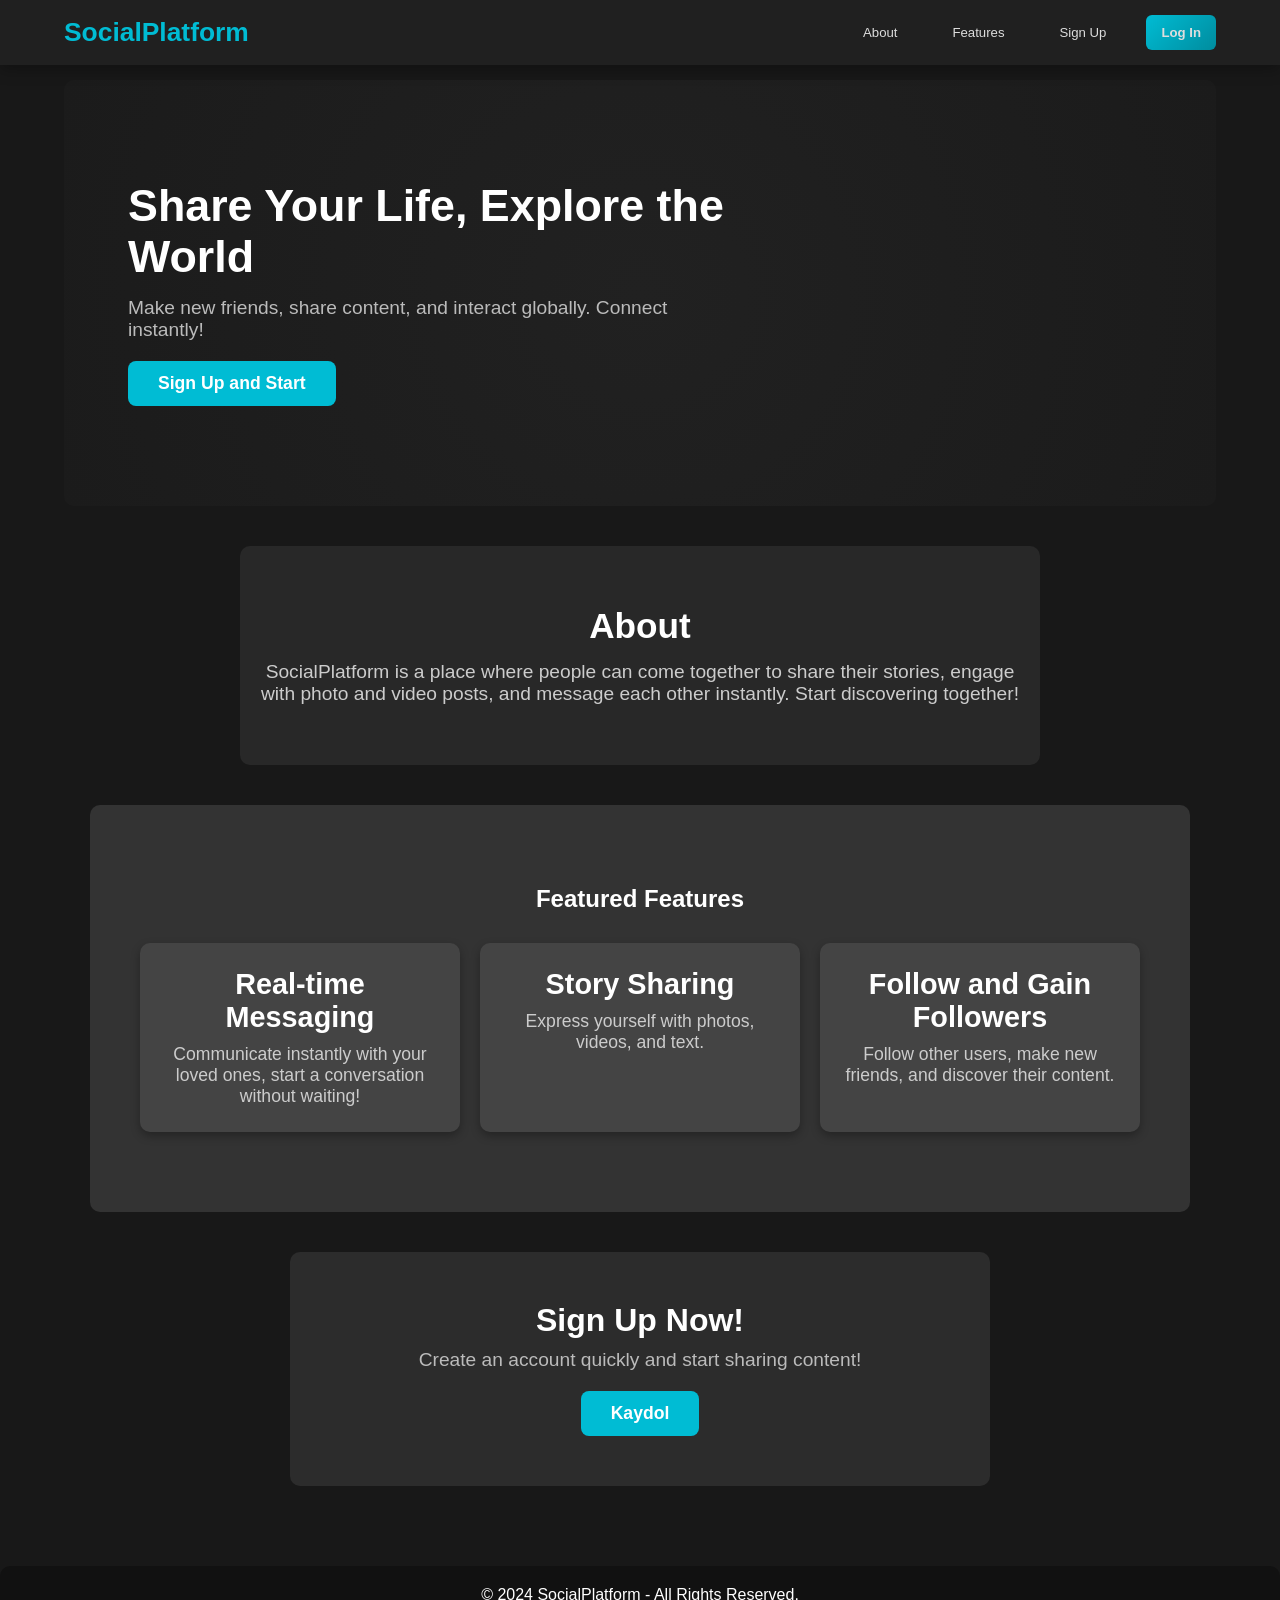
==== public/index.html @ 7b0243eb "first commit" ====
<!DOCTYPE html>
<html lang="tr">
<head>
    <meta charset="UTF-8">
    <meta name="viewport" content="width=device-width, initial-scale=1.0">
    <title>Sosyal Medya Platformu - Ana Sayfa</title>
    <script src="https://cdn.socket.io/4.5.1/socket.io.min.js"></script>
    <link href="https://cdnjs.cloudflare.com/ajax/libs/font-awesome/6.0.0-beta3/css/all.min.css" rel="stylesheet">
    <link rel="stylesheet" href="https://cdnjs.cloudflare.com/ajax/libs/font-awesome/6.0.0-beta3/css/all.min.css">
    <link id="account" rel="stylesheet" href="css/acount.css"></link>
    <link id="landing-page" rel="stylesheet" href="css/landing-page.css"></link>
    <link id="log-in"" rel="stylesheet" href="css/log-in-sign-up.css"></link>
    <link id="main-page" rel="stylesheet" href="css/main-page.css"></link>
</head>
<body>

<div class="main-page"> 
        <header class="main-navbar">
            <div class="platform-logo">
                <h1>SocialPlatform</h1>
            </div>
            <nav class="navigation-links">
                <a href="#about-section">About</a>
                <a href="#features-section">Features</a>
                <a href="#signup-section">Sign Up</a>
                <a onclick="navigateTo('login-page')" class="login-button">Log In</a>
            </nav>
        </header>
    
        <section class="hero-banner">
            <div class="hero-content">
                <h2>Share Your Life, Explore the World</h2>
                <p>Make new friends, share content, and interact globally. Connect instantly!</p>
                <a href="#signup-section" class="primary-cta-button">Sign Up and Start</a>
            </div>
        </section>
    
        <section id="about-section" class="about-platform">
            <h2>About</h2>
            <p>SocialPlatform is a place where people can come together to share their stories, engage with photo and video posts, and message each other instantly. Start discovering together!</p>
        </section>
    
        <section id="features-section" class="platform-features">
            <h2>Featured Features</h2>
            <div class="feature-list">
                <div class="feature-item">
                    <h3>Real-time Messaging</h3>
                    <p>Communicate instantly with your loved ones, start a conversation without waiting!</p>
                </div>
                <div class="feature-item">
                    <h3>Story Sharing</h3>
                    <p>Express yourself with photos, videos, and text.</p>
                </div>
                <div class="feature-item">
                    <h3>Follow and Gain Followers</h3>
                    <p>Follow other users, make new friends, and discover their content.</p>
                </div>
            </div>
        </section>
    
        <section id="signup-section" class="signup-call-to-action">
            <h2>Sign Up Now!</h2>
            <p>Create an account quickly and start sharing content!</p>
            <a onclick="navigateTo('sign-up-page')" class="primary-cta-button">Kaydol</a>
        </section>
    
        <footer class="main-footer">
            <p>&copy; 2024 SocialPlatform - All Rights Reserved.</p>
        </footer>
</div>    

<div class="login-page">
    <div class="registration-container">
        <h1 class="registration-header">Log in</h1>
        <h2 class="error-message login-form-error"></h2>
        <div class="registration-form">
            <form id="login-form">
                <input type="email" id="email" name="email" class="input-field" placeholder="Email" required><br>
                <input type="password" id="password" name="password" class="input-field" placeholder="Password" required><br>
                <button type="submit" class="submit-button">Log in</button>
                <a onclick="navigateTo('forget-password-page')" class="form-link secret-section">Forget your password?</a>
                <a onclick="navigateTo('sign-up-page')" class="form-link">Or, sign up</a>
            </form>
        </div>
    </div>
</div>

<div class="sign-up-page">
    <div class="registration-container">
        <h1 class="registration-header">Sign up</h1>
        <div class="registration-form">
            <h2 class="success-message"></h2>
            <form id="sign-up-form">
                <input type="text" id="name" name="name" class="input-field" placeholder="Username" required><br>
                <input type="email" id="email" name="email" class="input-field" placeholder="Email" required><br>
                <input type="password" id="password" name="password" class="input-field" placeholder="Password" required><br>
                <input type="text" id="bio" name="bio" class="input-field" placeholder="Bio" required><br>
                <input type="number" id="birthyear" name="birthyear" class="input-field" placeholder="Birth Year" required><br>
                <button type="submit" class="submit-button">Sign up</button>
                <a onclick="navigateTo('login-page')" class="form-link">Or, log in</a>
            </form>
        </div>
    </div>
</div>

<div class="forget-password-page">
    <div class="registration-container">
        <h1 class="registration-header">Account</h1>
        <h2 class="error-message forget-password-error"></h2>
        <div class="registration-form">
            <form id="forget-password-form">
                <input type="email" id="email" name="email" class="input-field" placeholder="Email" required><br>
                <button type="submit" class="submit-button">Send code</button>
                <a onclick="navigateTo('login-page')" class="form-link">Or, Log in</a>
            </form>
        </div>
    </div>
</div>

<div class="forget-code-insert-page">
    <div class="registration-container">
        <h1 class="registration-header">Insert the code</h1>
        <div class="registration-form">
            <h2 class="error-message forget-code-page-error"></h2>
            <form id="forget-code-form">
                <input type="text" id="code" name="code" class="input-field" placeholder="Code" required><br>
                <button type="submit" class="submit-button">Send</button>
            </form>
        </div>
    </div>
</div>

<div class="refresh-password-page">
    <div class="registration-container">
      <h1 class="registration-header">Insert the code</h1>
      <div class="registration-form">
        <h2 class="error-message refresh-password-error"></h2>
        <form id="refresh-password-form">
          <!-- Yeni şifre -->
          <input type="password" id="new-password" name="new-password" class="input-field" placeholder="New Password" required><br>
  
          <!-- Yeni şifre tekrar -->
          <input type="password" id="confirm-new-password" name="confirm-new-password" class="input-field" placeholder="Confirm New Password" required><br>
  
          <button type="submit" class="submit-button">Submit</button>
        </form>
      </div>
    </div>
</div>
  
<div class="code-insert-page">
    <div class="registration-container">
        <h1 class="registration-header">Insert the code</h1>
        <div class="registration-form">
            <h2 class="error-message insert-page-error"></h2>
            <form id="enter-code-form">
                <input type="text" id="code" name="code" class="input-field" placeholder="Code" required><br>
                <button type="submit" class="submit-button">Send</button>
            </form>
        </div>
    </div>
</div>


<div class="Landing-page">
    <header>
        <div style="flex-grow: 1; margin-left: 25px;">
            <h1>Social Feed</h1>
        </div>
        <div class="profile-btn">
            <img src="https://via.placeholder.com/40" alt="Profile Picture" id="profileImage" onclick="navigateTo('account-container')">
        </div>
        <button class="settings-btn">
            <i class="fas fa-cog"></i> 
        </button>
        
    </header>

    <div class="main-container">
         
        <div class="left-container">
            <h1 class="left-container-name">Social Feed</h1>
        
            <div class="user-list-1">
                <button class="add-user-btn" onclick="toggleAddUser()">Add Friend</button>
                <div class="add-user-container" id="add-user-container">
                    <form id="addFriendForm">
                        <input placeholder="Kullanıcı email-i girin..." type="text" id="friend" name="friend">
                        <button class="settings-btn" type="submit">Add</button>
                    </form>
                </div> 
            </div>
        
            <div class="user-list"></div>
        </div>
        

        <div class="chat-container" id="chat-container">
            <button class="toggle-btn" onclick="toggleLeftContainer()">
                <i class="fas fa-arrow-right"></i> 
            </button>            
            <div class="chat-box" id="chat-box"></div>
            <div class="input-container">
                <input type="text" id="message-input" placeholder="Type your message...">
                <button onclick="sendPrivateMessage()">
                    <i class="fas fa-paper-plane"></i> <!-- Paper plane icon for send -->
                </button>
            </div>
        </div>
    </div>
</div>

<div class="account-container">
    <button class="back-button" onclick="navigateTo('Landing-page')">Back</button>
    <div class="profile-wrapper">
        <div class="profile-card">
            <div class="profile-header">
                <img id="profileImageAccount" class="profile-image" src="https://via.placeholder.com/150" alt="Profile Image">
                <h1 id="nameAccount" class="profile-name">John Doe</h1>
                <p id="emailAccount" class="profile-email">Email: johndoe@example.com</p>
            </div>

            <div class="profile-details">
                <div class="profile-detail bio-section">
                    <h3>Bio</h3>
                    <p id="bioAccount">A passionate developer who loves coding and coffee.</p>
                </div>
                <div class="profile-detail age-section">
                    <h3>Age</h3>
                    <p id="age">25</p>
                </div>
            </div>

            <button class="profile-edit-button" id="editProfileButton">Edit Profile</button>
        </div>
    </div>

    <div class="profile-modal" id="editModal">
        <div class="modal-content">
            <h2>Edit Your Profile</h2>
            <label for="updateName">Name:</label>
            <input id="updateName" type="text" placeholder="Enter your name">
    
            <label for="updateBio">Bio:</label>
            <textarea id="updateBio" placeholder="Tell something about yourself"></textarea>
    
            <label for="updateAge">Age:</label>
            <input id="updateAge" type="number" placeholder="Enter your age">
    
            <input type="file" id="updateImage" accept="image/*">
            <input type="hidden" id="profileImageBase64">
            <img id="profileImagePreview" src="" alt="Image Preview" class="image-preview">

            <div class="modal-buttons">
                <button id="saveChangesButton" class="save-button">Save Changes</button>
                <button id="closeModalButton" class="cancel-button">Cancel</button>
            </div>
        </div>
    </div>
</div>


<script src="js/rooter.js"></script>

<script src="js/form.js"></script>

<script src="js/general.js"></script>

<script src="js/chat.js"></script>

</body>
</html>
---- public/css/acount.css ----
/* Reset default margins, paddings, and enable box-sizing for all elements */
* {
    margin: 0;
    padding: 0;
    box-sizing: border-box;
}

/* General body styling */
body {
    font-family: 'Arial', sans-serif;
    background-color: #121212;
    color: #e0e0e0;
    display: flex;
    justify-content: center;
    align-items: center;
    min-height: 100dvh;
}

/* Container for the account section, hidden by default */
.account-container {
    width: 100%;
    height: 98dvh;
    display: none;
    justify-content: center;
    align-items: center;
    position: relative;
}

/* Back button styling */
.back-button {
    position: absolute;
    left: 6px;
    top: 6px;
    background-color: #1E90FF;
    color: white;
    border: none;
    padding: 10px 20px;
    font-size: 16px;
    border-radius: 5px;
    cursor: pointer;
    transition: background-color 0.3s ease;
}

.back-button:hover {
    background-color: #4682B4;
}

/* Wrapper for the profile card */
.profile-wrapper {
    max-width: 500px;
    width: 100%;
    padding: 30px;
}

/* Profile card styling */
.profile-card {
    background: #1f1f1f;
    border-radius: 15px;
    box-shadow: 0 6px 12px rgba(0, 0, 0, 0.3);
    overflow: hidden;
    text-align: center;
    padding: 30px;
}

/* Profile image styling */
.profile-image {
    width: 180px;
    height: 180px;
    border-radius: 50%;
    object-fit: cover;
    border: 5px solid #1E90FF;
}

/* Profile name and email text */
.profile-name {
    font-size: 2.2rem;
    color: #ffffff;
    margin-top: 20px;
}

.profile-email {
    font-size: 1.1rem;
    color: #aaa;
}

/* Profile details section */
.profile-details {
    margin-top: 30px;
    text-align: left;
}

.profile-detail {
    margin-bottom: 20px;
}

/* Detail headings inside the profile */
.profile-detail h3 {
    font-size: 1.3rem;
    color: #1E90FF;
    margin-bottom: 10px;
}

/* Detail text inside the profile */
.profile-detail p {
    font-size: 1.1rem;
    color: #e0e0e0;
}

/* Edit button for profile */
.profile-edit-button {
    background-color: #1E90FF;
    color: white;
    padding: 15px 30px;
    border: none;
    border-radius: 8px;
    cursor: pointer;
    transition: background-color 0.3s;
    font-size: 1.2rem;
    margin-top: 20px;
}

.profile-edit-button:hover {
    background-color: #4682B4;
}

/* Modal for editing profile */
.profile-modal {
    display: none;
    position: fixed;
    top: 0;
    left: 0;
    width: 100%;
    height: 100%;
    background: rgba(0, 0, 0, 0.6);
    justify-content: center;
    align-items: center;
}

/* Modal content box */
.modal-content {
    background: #1f1f1f;
    border-radius: 12px;
    padding: 30px;
    width: 90%;
    max-width: 500px;
    text-align: center;
    box-shadow: 0 6px 12px rgba(0, 0, 0, 0.3);
}

.modal-content h2 {
    margin-bottom: 30px;
    color: #1E90FF;
    font-size: 1.8rem;
}

/* Input fields inside modal */
.modal-content label {
    display: block;
    margin-bottom: 10px;
    font-weight: bold;
    color: #e0e0e0;
    font-size: 1.1rem;
}

.modal-content input, 
.modal-content textarea {
    width: 100%;
    padding: 12px;
    margin-bottom: 20px;
    border: 1px solid #444;
    border-radius: 8px;
    font-size: 1rem;
    background-color: #2c2c2c;
    color: #e0e0e0;
}

/* Modal action buttons */
.modal-buttons {
    display: flex;
    justify-content: space-between;
}

.save-button {
    background-color: #1E90FF;
    color: white;
    border: none;
    padding: 8px 12px;
    border-radius: 8px;
    cursor: pointer;
    font-size: 1.2rem;
}

.save-button:hover {
    background-color: #4682B4;
}

.cancel-button {
    background-color: #444;
    color: #e0e0e0;
    border: none;
    padding: 8px 12px;
    border-radius: 8px;
    cursor: pointer;
    font-size: 1.2rem;
}

.cancel-button:hover {
    background-color: #555;
}

/* Image preview inside modal */
.image-preview {
    max-width: 150px;
    margin-top: 10px;
    border-radius: 8px;
}
---- public/css/landing-page.css ----
/* Container for the landing page */
.Landing-page {
    width: 100%;
    height: 100%;
    display: none;
    flex-direction: column;
}

/* Header styling */
header {
    background-color: #2c2c2c;
    color: #f3f3f3;
    font-size: 12px;
    text-align: start;
    width: 100%;
    display: flex;
    justify-content: space-between;
    padding: 0px;
    align-items: center;
}

/* Profile button styling */
.profile-btn {
    display: flex;
    align-items: center;
    cursor: pointer;
}

/* Profile image styling */
.profile-btn img {
    width: 40px;
    height: 40px;
    border-radius: 50%;
    transition: 0.3s ease-out, transform 0.2s ease;
}

/* Profile image hover effect */
.profile-btn img:hover {
    transform: scale(1.15);
}

/* Settings button styling */
.settings-btn {
    background-color: transparent;
    color: lightgray;
    border: none;
    margin: 6px;
    cursor: pointer;
    transition: 0.3s ease-out, transform 0.2s ease;
}

/* Settings button hover effect */
.settings-btn:hover {
    color: rgb(224, 223, 223);
    transform: scale(1.15);
}

/* Settings button icon styling */
.settings-btn i {
    font-size: 38.5px;
}

/* Add user button styling */
.add-user-btn {
    padding: 12px;
    margin: 12px 0;
    background-color: #007bff;
    border: none;
    border-radius: 8px;
    cursor: pointer;
    transition: background 0.3s ease, transform 0.2s ease;
    width: 100%;
}

/* Add user button hover effect */
.add-user-btn:hover {
    background-color: #0056b3;
}

/* Main container styling */
.main-container {
    display: flex;
    width: 100%;
    flex-grow: 1;
}

/* Left container styling */
.left-container {
    width: 0;
    height: 100dvh;
    background-color: rgb(0, 0, 0);
    border-right: 10px solid #242424;
    border-top: 10px solid #242424;
    border-bottom: 10px solid #242424;
    overflow: hidden;
    transition: width 0.3s ease;
    position: fixed;
    top: 0px;
    left: 0;
    z-index: 1000;
    box-shadow: 0 6px 12px rgba(0, 0, 0, 0.34);
    border-radius: 5px;
}

/* Left container when open */
.left-container.open {
    width: 330px;
}

/* Toggle button styling */
.toggle-btn {
    z-index: 1001;
    position: absolute;
    top: -60px;
    left: 0px;
    background-color: #242424;
    color: white;
    border: none;
    border-radius: 5px;
    padding: 26px 6px;
    font-size: 15px;
    font-weight: bold;
    cursor: pointer;
    transition: all 0.3s ease;
    display: flex;
    align-items: center;
    justify-content: center;
}

/* Toggle button hover effect */
.toggle-btn:hover {
    background-color: #242424;
}

/* Rotated toggle button icon */
.toggle-btn.rotated i {
    transform: rotate(180deg);
}

/* Left container name styling */
.left-container-name {
    font-size: 25px;
    font-weight: bold;
    color: white;
    background-color: #2c2c2c;
    padding: 20px;
    padding-bottom: 30px;
    text-align: center;
    margin: 0;
}

/* User list styling */
.user-list {
    display: flex;
    flex-direction: column;
    z-index: 1000;
    background-color: #252525;
    padding: 8px;
    border-right: 1px solid #333;
    overflow-y: auto;
    box-shadow: 0 4px 8px rgba(0, 0, 0, 0.2);
    position: relative;
}

/* User list alternative styling */
.user-list-1 {
    display: flex;
    flex-direction: column;
    background-color: #252525;
    padding: 14px;
    border-right: 1px solid #333;
    overflow-y: auto;
    box-shadow: 0 4px 8px rgba(0, 0, 0, 0.2);
    z-index: 1000;
}

/* Friend profile image styling */
.friend-profile-image {
    background-size: cover;
    background-position: center;
    border-radius: 50%;
    width: 40px;
    height: 40px;
    margin-right: 10px;
    margin-bottom: 10px;
    margin-top: 10px;
}

/* Friend name styling */
.friend-name {
    margin-top: 16px;
    font-size: 18px;
    display: flex;
    justify-self: center;
}

/* Unread message count styling */
.unread-count {
    background-color: #ff4500;
    color: white;
    font-size: 14px;
    font-weight: bold;
    padding: 4px 8px;
    border-radius: 12px;
    display: inline-block;
    min-width: 20px;
    text-align: center;
    position: absolute;
    top: 5px;
    right: 5px;
}

/* User container styling */
.user {
    padding: 0px 12px;
    margin: 12px 0;
    background-color: #333;
    border-radius: 5px;
    display: flex;
    flex-direction: row;
    cursor: pointer;
    transition: background 0.3s ease, transform 0.2s ease;
    position: relative;
}

/* User container hover effect */
.user:hover {
    background-color: #444;
    transform: scale(1.05);
}

/* User name styling */
.user span {
    font-weight: bold;
    font-size: 16px;
    color: #fff;
}

/* Chat container styling */
.chat-container {
    width: fit-content;
    background-color: #2c2c2c;
    border-left: 1px solid #333;
    padding: 0px 20px;
    position: relative;
    display: flex;
    flex-direction: column;
    height: 100%;
    justify-content: flex-end;
    flex-grow: 1;
    height: 92.5dvh;
}

/* Chat box styling */
.chat-box {
    margin-top: 10px;
    background-color: #333;
    border-radius: 10px;
    padding: 15px;
    overflow-y: auto;
    display: block;
    flex-direction: column;
    flex-grow: 1;
}

/* Message list styling */
#message {
    flex: 1;
    overflow-y: auto;
    margin-bottom: 10px;
    padding: 10px;
    border-radius: 8px;
    box-shadow: inset 0 0 10px rgba(0, 0, 0, 0.05);
    list-style-type: none;
}

/* Chat message styling */
.chat-message {
    margin: 10px 0;
    padding: 10px;
    border-radius: 10px;
    max-width: 70%;
    color: #e0e0e0;
}

/* My message styling */
.my-message {
    background-color: #4CAF50;
    color: white;
    margin-left: auto;
    word-wrap: break-word;
    overflow-wrap: break-word;
    width: fit-content;
    max-width: 70%;
    min-width: 18ch;
    padding: 12px;
    border-radius: 10px;
    margin-top: 5px;
    margin-bottom: 5px;
    position: relative;
    padding-top: 18px;
}

/* My message arrow */
.my-message::after {
    content: "";
    position: absolute;
    top: 0;
    right: -8px;
    width: 0;
    height: 0;
    border-left: 16px solid #4CAF50;
    border-bottom: 18px solid transparent;
}

/* My message name styling */
.my-message-name {
    position: absolute;
    left: 8px;
    top: 3px;
    font-size: 10px;
    color: white;
    font-weight: bold;
}

/* Other message styling */
.other-message {
    background-color: #e3f2fd;
    color: black;
    margin-right: auto;
    word-wrap: break-word;
    overflow-wrap: break-word;
    width: fit-content;
    min-width: 18ch;
    max-width: 70%;
    padding: 12px;
    border-radius: 10px;
    margin-top: 5px;
    margin-bottom: 5px;
    position: relative;
    padding-top: 18px;
}

/* Other message arrow */
.other-message::after {
    content: "";
    position: absolute;
    top: 0;
    left: -8px;
    width: 0;
    height: 0;
    border-right: 16px solid #e3f2fd;
    border-bottom: 18px solid transparent;
}

/* Other message name styling */
.other-message-name {
    position: absolute;
    left: 8px;
    top: 3px;
    font-size: 10px;
    color: black;
    font-weight: bold;
}

/* Input container styling */
.input-container {
    display: flex;
    margin-top: 10px;
    margin-bottom: 10px;
}

/* Input field styling */
.input-container input {
    width: 90%;
    padding: 10px;
    background-color: #333;
    border: none;
    border-radius: 20px;
    color: #e0e0e0;
    outline: none;
}

/* Send button styling */
.input-container button {
    width: 10%;
    background-color: #007bff;
    border: none;
    border-radius: 20px;
    cursor: pointer;
    color: white;
    margin-left: 10px;
    outline: none;
}

/* Send button hover effect */
.input-container button:hover {
    background-color: #0056b3;
}

/* Add user container styling */
.add-user-container {
    display: none;
    margin-top: 15px;
    text-align: center;
}

/* Add user input field styling */
.add-user-container input {
    width: 80%;
    padding: 10px;
    background-color: #333;
    border: 1px solid #444;
    border-radius: 5px;
    color: #e0e0e0;
    outline: none;
    margin-bottom: 10px;
}

/* Add user input field focus effect */
.add-user-container input:focus {
    border-color: #007bff;
}
---- public/css/log-in-sign-up.css ----
.login-page{
    width: 100%;
    height: 100%;
    display: none;
    justify-content: center;
    align-items: center;
}
.sign-up-page{
    width: 100%;
    height: 100%;
    display: none;
    justify-content: center;
    align-items: center;
}
.forget-password-page{
    width: 100%;
    height: 100%;
    display: none;
    justify-content: center;
    align-items: center;
}
.forget-code-insert-page{
    width: 100%;
    height: 100%;
    display: none;
    justify-content: center;
    align-items: center;
}
.code-insert-page{
    width: 100%;
    height: 100%;
    display: none;
    justify-content: center;
    align-items: center;
}
.refresh-password-page{
    width: 100%;
    height: 100%;
    display: none;
    justify-content: center;
    align-items: center;
}

/* Main container with dark theme styling */
.registration-container {
    background-color: #1f1f1f; /* Dark container background */
    padding: 20px;
    box-shadow: 0px 5px 20px rgba(0, 0, 0, 0.3); /* Stronger shadow */
    border-radius: 10px;
    width: 100%;
    max-width: 400px;
    box-sizing: border-box;
}

/* Heading style for the form title */
.registration-header {
    text-align: center;
    margin-bottom: 20px;
    color: #1E90FF; /* Blue for title */
    font-size: 2em;
}

/* Styling for input fields in the registration form */
.input-field {
    width: 100%;
    padding: 12px;
    margin-top: 10px;
    margin-bottom: 20px;
    border: 2px solid #555; /* Dark border */
    border-radius: 5px;
    font-size: 1em;
    transition: border-color 0.3s;
    background-color: #333; /* Dark input background */
    color: #e0e0e0; /* Light text inside inputs */
    box-sizing: border-box;
}

/* Focus effect on input fields */
.input-field:focus {
    border-color: #1E90FF; /* Blue focus border */
    outline: none;
}

/* Styling for submit button */
.submit-button {
    width: 100%;
    padding: 12px;
    background-color: #1E90FF; /* Blue button background */
    color: white;
    border: none;
    border-radius: 5px;
    font-size: 1.1em;
    cursor: pointer;
    transition: background-color 0.3s;
}

/* Hover effect for the button */
.submit-button:hover {
    background-color: #4682B4; /* Darker blue on hover */
}

/* Styling for the link below the form */
.form-link {
    display: block;
    text-align: center;
    margin-top: 15px;
    text-decoration: none;
    color: #888; /* Light grey for links */
    font-size: 0.9em;
}

/* Hover effect for the link */
.form-link:hover {
    color: #1E90FF; /* Blue color on hover */
}

/* Container for the registration form fields */
.registration-form {
    display: flex;
    flex-direction: column;
}

/* Success message for registration */
.success-message {
    color: #32CD32; /* Green success text */
    display: none;
}

/* Hidden secret section */
.secret-section {
    display: none;
}

/* Error message for invalid form submission */
.error-message {
    color: #FF4500; /* Orange-red for error text */
    display: none;
}
/* Base styles (already included in your code) */

/* Mobile-responsive adjustments */
@media (max-width: 768px) {
    .registration-container {
        width: 85%; /* Full width with some padding on small screens */
    }

}

@media (max-width: 480px) {
    .registration-container {
        width: 70%; /* Full width with some padding on small screens */
    }

}

/* Flexbox centering for forms */
.login-page,
.sign-up-page,
.forget-password-page,
.forget-code-insert-page,
.code-insert-page,
.refresh-password-page {
    display: none;
    justify-content: center;
    align-items: center;
    width: 100%;
    height: 100%;
    display: none; /* Hidden by default */
}

/* Adjust styles for error messages */
.error-message {
    color: #FF4500;
    display: block; /* Show error message */
}

/* Success message */
.success-message {
    color: #32CD32;
    display: block; /* Show success message */
}
---- public/css/main-page.css ----
/* General Styles */
* {
    margin: 0;
    padding: 0;
    box-sizing: border-box;
    font-family: Arial, sans-serif;
    scroll-behavior: smooth;
}

body {
    background-color: #181818;
    color: white;
}

/* Main Page */
.main-page {
    display: none;
    flex-direction: column;
    align-items: center;
    gap: 40px;
    width: 100%;
}

/* Navbar */
.main-navbar {
    width: 100%;
    display: flex;
    justify-content: space-between;
    align-items: center;
    padding: 15px 5%;
    background: rgba(34, 34, 34, 0.9);
    box-shadow: 0 4px 15px rgba(0, 0, 0, 0.3);
    position: fixed;
    top: 0;
    left: 0;
    z-index: 1000;
    transition: all 0.3s ease-in-out;
}

/* Navbar Scroll Effect */
.main-navbar.scrolled {
    background: rgba(20, 20, 20, 0.95);
    padding: 10px 5%;
}

/* Logo */
.platform-logo h1 {
    font-size: 2.2em;
    font-weight: bold;
    color: #00bcd4;
    transition: color 0.3s ease-in-out;
}

.platform-logo h1:hover {
    color: #00eaff;
}

/* Navigation Links */
.navigation-links {
    display: flex;
    gap: 25px;
}

.navigation-links a {
    font-size: 1.1em;
    color: #ddd;
    text-decoration: none;
    transition: all 0.3s ease;
    padding: 10px 15px;
    border-radius: 6px;
}

.navigation-links a:hover {
    color: #00eaff;
    background: rgba(0, 188, 212, 0.2);
}

/* Login Button */
.login-button {
    background: linear-gradient(135deg, #00bcd4, #008c9e);
    padding: 12px 25px;
    border-radius: 8px;
    font-weight: bold;
    transition: all 0.3s ease-in-out;
    cursor: pointer;
    color: #fff;
    text-decoration: none;
}

.login-button:hover {
    background: linear-gradient(135deg, #008c9e, #005f6b);
    transform: scale(1.05);
}

/* Mobile Menu */
.menu-toggle {
    display: none;
    flex-direction: column;
    cursor: pointer;
}

.menu-toggle div {
    width: 30px;
    height: 3px;
    background-color: #fff;
    margin: 5px 0;
    transition: all 0.3s ease-in-out;
}

/* Mobile Menu Open */
.navigation-links.open {
    display: flex;
    flex-direction: column;
    position: absolute;
    top: 60px;
    right: 5%;
    background: rgba(34, 34, 34, 0.95);
    width: 250px;
    padding: 20px;
    border-radius: 8px;
    box-shadow: 0 5px 15px rgba(0, 0, 0, 0.4);
    animation: fadeIn 0.3s ease-in-out;
}

/* Hero Banner */
.hero-banner {
    width: 90%;
    max-width: 1200px;
    display: flex;
    flex-wrap: wrap;
    justify-content: space-between;
    align-items: center;
    text-align: left;
    padding: 100px 5%;
    margin-top: 80px;
    background: radial-gradient(circle, #212121, #1b1b1b);
    border-radius: 10px;
}

.hero-content {
    max-width: 600px;
}

.hero-content h2 {
    font-size: 2.8em;
    color: #fff;
    margin-bottom: 15px;
}

.hero-content p {
    font-size: 1.2em;
    color: #bbb;
    margin-bottom: 20px;
}

.primary-cta-button {
    display: inline-block;
    background: #00bcd4;
    padding: 12px 30px;
    font-size: 1.1em;
    border-radius: 8px;
    transition: background 0.3s;
    text-decoration: none;
    color: #fff;
    font-weight: bold;
}

.primary-cta-button:hover {
    background: #008c9e;
}

.hero-image-container img {
    max-width: 400px;
    border-radius: 15px;
    box-shadow: 0 10px 25px rgba(0, 0, 0, 0.4);
}

/* About Section */
.about-platform {
    width: 90%;
    max-width: 800px;
    text-align: center;
    padding: 60px 20px;
    background: #282828;
    border-radius: 10px;
}

.about-platform h2 {
    font-size: 2.2em;
    margin-bottom: 15px;
}

.about-platform p {
    font-size: 1.2em;
    color: #ccc;
}

/* Features Section */
.platform-features {
    width: 90%;
    max-width: 1100px;
    text-align: center;
    padding: 80px 20px;
    background: #333;
    border-radius: 10px;
}

.feature-list {
    display: flex;
    flex-wrap: wrap;
    justify-content: center;
    gap: 20px;
    margin-top: 30px;
}

.feature-item {
    width: 100%;
    max-width: 320px;
    background: #444;
    padding: 25px;
    border-radius: 10px;
    box-shadow: 0 4px 10px rgba(0, 0, 0, 0.3);
    transition: transform 0.3s ease, background 0.3s ease;
}

.feature-item:hover {
    transform: translateY(-5px);
    background: #505050;
}

.feature-item h3 {
    font-size: 1.8em;
    color: #fff;
    margin-bottom: 10px;
}

.feature-item p {
    font-size: 1.1em;
    color: #ccc;
}

/* Sign Up Call to Action */
.signup-call-to-action {
    width: 90%;
    max-width: 700px;
    text-align: center;
    padding: 50px 20px;
    background: #2c2c2c;
    border-radius: 10px;
}

.signup-call-to-action h2 {
    font-size: 2em;
    margin-bottom: 10px;
}

.signup-call-to-action p {
    font-size: 1.2em;
    color: #bbb;
    margin-bottom: 20px;
}

/* Footer */
.main-footer {
    width: 100%;
    text-align: center;
    padding: 20px;
    background: #111;
    color: white;
    border-radius: 10px;
    margin-top: 40px;
}

/* Mobile Responsiveness */
@media screen and (max-width: 1024px) {
    .navigation-links {
        display: none;
    }

    .hero-banner {
        flex-direction: column;
        text-align: center;
        padding: 80px 20px;
    }

    .hero-content {
        max-width: 100%;
    }

    .hero-image-container img {
        max-width: 300px;
    }

    .feature-list {
        flex-direction: column;
        align-items: center;
    }

    .feature-item {
        width: 100%;
    }
}

@media screen and (max-width: 768px) {
    .platform-logo h1 {
        font-size: 1.5em;
    }

    .hero-content h2 {
        font-size: 2.2em;
    }

    .hero-content p {
        font-size: 1em;
    }

    .primary-cta-button {
        font-size: 1em;
        padding: 10px 20px;
    }

    .about-platform p,
    .feature-item p,
    .signup-call-to-action p {
        font-size: 1em;
    }
}
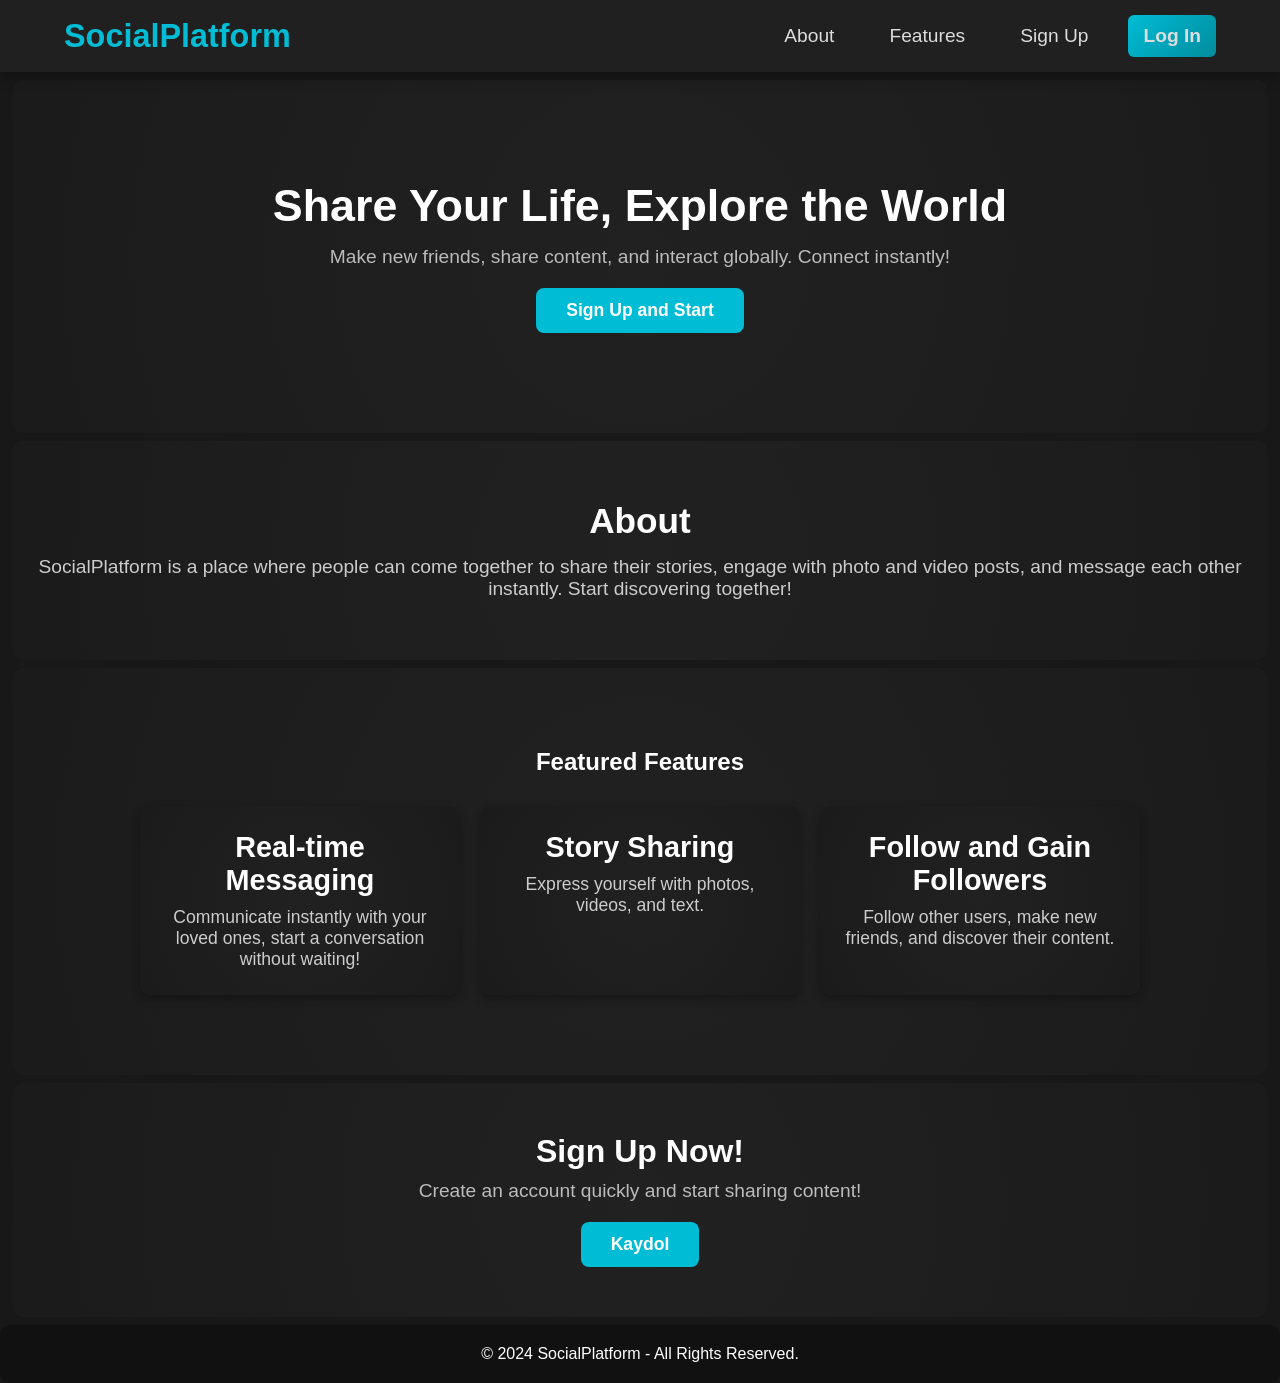
==== commit 93c34d60: "Update index.html" ====
--- a/public/index.html
+++ b/public/index.html
@@ -179,8 +179,6 @@
     <div class="main-container">
          
         <div class="left-container">
-            <h1 class="left-container-name">Social Feed</h1>
-        
             <div class="user-list-1">
                 <button class="add-user-btn" onclick="toggleAddUser()">Add Friend</button>
                 <div class="add-user-container" id="add-user-container">
@@ -196,9 +194,6 @@
         
 
         <div class="chat-container" id="chat-container">
-            <button class="toggle-btn" onclick="toggleLeftContainer()">
-                <i class="fas fa-arrow-right"></i> 
-            </button>            
             <div class="chat-box" id="chat-box"></div>
             <div class="input-container">
                 <input type="text" id="message-input" placeholder="Type your message...">
--- a/public/css/acount.css
+++ b/public/css/acount.css
@@ -1,14 +1,12 @@
-/* Reset default margins, paddings, and enable box-sizing for all elements */
 * {
     margin: 0;
     padding: 0;
     box-sizing: border-box;
 }
 
-/* General body styling */
 body {
     font-family: 'Arial', sans-serif;
-    background-color: #121212;
+    background-color: #181818;
     color: #e0e0e0;
     display: flex;
     justify-content: center;
@@ -16,7 +14,6 @@
     min-height: 100dvh;
 }
 
-/* Container for the account section, hidden by default */
 .account-container {
     width: 100%;
     height: 98dvh;
@@ -25,34 +22,29 @@
     align-items: center;
     position: relative;
 }
-
-/* Back button styling */
 .back-button {
     position: absolute;
     left: 6px;
     top: 6px;
-    background-color: #1E90FF;
-    color: white;
-    border: none;
-    padding: 10px 20px;
-    font-size: 16px;
-    border-radius: 5px;
-    cursor: pointer;
-    transition: background-color 0.3s ease;
+    background-color: #1E90FF; 
+    color: white; 
+    border: none; 
+    padding: 10px 20px; 
+    font-size: 16px; 
+    border-radius: 5px; 
+    cursor: pointer; 
+    transition: background-color 0.3s ease; 
 }
 
 .back-button:hover {
-    background-color: #4682B4;
-}
-
-/* Wrapper for the profile card */
+    background-color: #4682B4; /* Darker green on hover */
+}
+
 .profile-wrapper {
-    max-width: 500px;
-    width: 100%;
-    padding: 30px;
-}
-
-/* Profile card styling */
+    width: 100%;
+    padding: 0px;
+}
+
 .profile-card {
     background: #1f1f1f;
     border-radius: 15px;
@@ -62,7 +54,10 @@
     padding: 30px;
 }
 
-/* Profile image styling */
+.profile-header {
+    margin-bottom: 30px;
+}
+
 .profile-image {
     width: 180px;
     height: 180px;
@@ -71,7 +66,6 @@
     border: 5px solid #1E90FF;
 }
 
-/* Profile name and email text */
 .profile-name {
     font-size: 2.2rem;
     color: #ffffff;
@@ -83,30 +77,26 @@
     color: #aaa;
 }
 
-/* Profile details section */
 .profile-details {
     margin-top: 30px;
-    text-align: left;
+    text-align: center;
 }
 
 .profile-detail {
     margin-bottom: 20px;
 }
 
-/* Detail headings inside the profile */
 .profile-detail h3 {
     font-size: 1.3rem;
     color: #1E90FF;
     margin-bottom: 10px;
 }
 
-/* Detail text inside the profile */
 .profile-detail p {
     font-size: 1.1rem;
     color: #e0e0e0;
 }
 
-/* Edit button for profile */
 .profile-edit-button {
     background-color: #1E90FF;
     color: white;
@@ -123,7 +113,6 @@
     background-color: #4682B4;
 }
 
-/* Modal for editing profile */
 .profile-modal {
     display: none;
     position: fixed;
@@ -136,7 +125,6 @@
     align-items: center;
 }
 
-/* Modal content box */
 .modal-content {
     background: #1f1f1f;
     border-radius: 12px;
@@ -153,7 +141,6 @@
     font-size: 1.8rem;
 }
 
-/* Input fields inside modal */
 .modal-content label {
     display: block;
     margin-bottom: 10px;
@@ -174,7 +161,6 @@
     color: #e0e0e0;
 }
 
-/* Modal action buttons */
 .modal-buttons {
     display: flex;
     justify-content: space-between;
@@ -208,9 +194,9 @@
     background-color: #555;
 }
 
-/* Image preview inside modal */
 .image-preview {
     max-width: 150px;
     margin-top: 10px;
     border-radius: 8px;
 }
+
--- a/public/css/landing-page.css
+++ b/public/css/landing-page.css
@@ -1,14 +1,12 @@
-/* Container for the landing page */
-.Landing-page {
+.Landing-page{
     width: 100%;
     height: 100%;
     display: none;
     flex-direction: column;
 }
 
-/* Header styling */
 header {
-    background-color: #2c2c2c;
+    background-color: #181818;
     color: #f3f3f3;
     font-size: 12px;
     text-align: start;
@@ -19,48 +17,41 @@
     align-items: center;
 }
 
-/* Profile button styling */
 .profile-btn {
     display: flex;
     align-items: center;
     cursor: pointer;
 }
 
-/* Profile image styling */
 .profile-btn img {
     width: 40px;
     height: 40px;
     border-radius: 50%;
-    transition: 0.3s ease-out, transform 0.2s ease;
-}
-
-/* Profile image hover effect */
+    transition: 0.3s ease-out, transform 0.2s ease; 
+}
+
 .profile-btn img:hover {
-    transform: scale(1.15);
-}
-
-/* Settings button styling */
+        transform: scale(1.15); 
+}
+
 .settings-btn {
-    background-color: transparent;
-    color: lightgray;
-    border: none;
-    margin: 6px;
-    cursor: pointer;
-    transition: 0.3s ease-out, transform 0.2s ease;
-}
-
-/* Settings button hover effect */
-.settings-btn:hover {
-    color: rgb(224, 223, 223);
-    transform: scale(1.15);
-}
-
-/* Settings button icon styling */
-.settings-btn i {
-    font-size: 38.5px;
-}
-
-/* Add user button styling */
+        background-color: transparent;
+        color: lightgray;
+        border: none;
+        margin: 6px;
+        cursor: pointer;
+        transition: 0.3s ease-out, transform 0.2s ease; 
+    }
+
+    .settings-btn:hover {
+        color: rgb(224, 223, 223);
+        transform: scale(1.15);
+    }
+
+    .settings-btn i {
+        font-size: 38.5px;
+    }
+
 .add-user-btn {
     padding: 12px;
     margin: 12px 0;
@@ -72,89 +63,35 @@
     width: 100%;
 }
 
-/* Add user button hover effect */
 .add-user-btn:hover {
     background-color: #0056b3;
 }
 
-/* Main container styling */
 .main-container {
     display: flex;
     width: 100%;
     flex-grow: 1;
 }
 
-/* Left container styling */
 .left-container {
-    width: 0;
-    height: 100dvh;
-    background-color: rgb(0, 0, 0);
-    border-right: 10px solid #242424;
-    border-top: 10px solid #242424;
-    border-bottom: 10px solid #242424;
-    overflow: hidden;
-    transition: width 0.3s ease;
-    position: fixed;
-    top: 0px;
+    width: 330px; 
+    height: 100%; 
+    background-color: #1d1c1c; 
+    border-right: 4px solid #1d1c1c; 
+    border-top: 4px solid #1d1c1c;
+    border-bottom: 4px solid #1d1c1c;
+    top: 0px; 
     left: 0;
-    z-index: 1000;
-    box-shadow: 0 6px 12px rgba(0, 0, 0, 0.34);
+    z-index: 1000; 
+    box-shadow: 0 6px 12px rgba(0, 0, 0, 0.34); 
     border-radius: 5px;
 }
 
-/* Left container when open */
-.left-container.open {
-    width: 330px;
-}
-
-/* Toggle button styling */
-.toggle-btn {
-    z-index: 1001;
-    position: absolute;
-    top: -60px;
-    left: 0px;
-    background-color: #242424;
-    color: white;
-    border: none;
-    border-radius: 5px;
-    padding: 26px 6px;
-    font-size: 15px;
-    font-weight: bold;
-    cursor: pointer;
-    transition: all 0.3s ease;
-    display: flex;
-    align-items: center;
-    justify-content: center;
-}
-
-/* Toggle button hover effect */
-.toggle-btn:hover {
-    background-color: #242424;
-}
-
-/* Rotated toggle button icon */
-.toggle-btn.rotated i {
-    transform: rotate(180deg);
-}
-
-/* Left container name styling */
-.left-container-name {
-    font-size: 25px;
-    font-weight: bold;
-    color: white;
-    background-color: #2c2c2c;
-    padding: 20px;
-    padding-bottom: 30px;
-    text-align: center;
-    margin: 0;
-}
-
-/* User list styling */
 .user-list {
     display: flex;
     flex-direction: column;
     z-index: 1000;
-    background-color: #252525;
+    background-color: #1d1c1c;
     padding: 8px;
     border-right: 1px solid #333;
     overflow-y: auto;
@@ -162,11 +99,10 @@
     position: relative;
 }
 
-/* User list alternative styling */
 .user-list-1 {
     display: flex;
     flex-direction: column;
-    background-color: #252525;
+    background-color: #1d1c1c;
     padding: 14px;
     border-right: 1px solid #333;
     overflow-y: auto;
@@ -174,7 +110,7 @@
     z-index: 1000;
 }
 
-/* Friend profile image styling */
+
 .friend-profile-image {
     background-size: cover;
     background-position: center;
@@ -186,7 +122,6 @@
     margin-top: 10px;
 }
 
-/* Friend name styling */
 .friend-name {
     margin-top: 16px;
     font-size: 18px;
@@ -194,23 +129,21 @@
     justify-self: center;
 }
 
-/* Unread message count styling */
 .unread-count {
-    background-color: #ff4500;
-    color: white;
-    font-size: 14px;
-    font-weight: bold;
-    padding: 4px 8px;
-    border-radius: 12px;
-    display: inline-block;
-    min-width: 20px;
-    text-align: center;
-    position: absolute;
-    top: 5px;
-    right: 5px;
-}
-
-/* User container styling */
+    background-color: #ff4500; 
+    color: white; 
+    font-size: 14px; 
+    font-weight: bold; 
+    padding: 4px 8px; 
+    border-radius: 12px; 
+    display: inline-block; 
+    min-width: 20px; 
+    text-align: center; 
+    position: absolute; 
+    top: 5px; 
+    right: 5px; 
+}
+
 .user {
     padding: 0px 12px;
     margin: 12px 0;
@@ -223,47 +156,42 @@
     position: relative;
 }
 
-/* User container hover effect */
 .user:hover {
     background-color: #444;
     transform: scale(1.05);
 }
 
-/* User name styling */
 .user span {
     font-weight: bold;
     font-size: 16px;
     color: #fff;
 }
 
-/* Chat container styling */
 .chat-container {
     width: fit-content;
-    background-color: #2c2c2c;
+    background-color: #181818;
     border-left: 1px solid #333;
-    padding: 0px 20px;
+    padding: 0px 10px;
     position: relative;
     display: flex;
     flex-direction: column;
     height: 100%;
-    justify-content: flex-end;
+    justify-content: flex-end; 
     flex-grow: 1;
     height: 92.5dvh;
 }
 
-/* Chat box styling */
 .chat-box {
-    margin-top: 10px;
-    background-color: #333;
+    margin-top: 0px;
+    background-color: #1e1b1b;
     border-radius: 10px;
     padding: 15px;
     overflow-y: auto;
     display: block;
-    flex-direction: column;
+    flex-direction: column; 
     flex-grow: 1;
 }
 
-/* Message list styling */
 #message {
     flex: 1;
     overflow-y: auto;
@@ -274,7 +202,6 @@
     list-style-type: none;
 }
 
-/* Chat message styling */
 .chat-message {
     margin: 10px 0;
     padding: 10px;
@@ -283,7 +210,6 @@
     color: #e0e0e0;
 }
 
-/* My message styling */
 .my-message {
     background-color: #4CAF50;
     color: white;
@@ -298,22 +224,19 @@
     margin-top: 5px;
     margin-bottom: 5px;
     position: relative;
-    padding-top: 18px;
-}
-
-/* My message arrow */
+    padding-top: 18px; 
+}
 .my-message::after {
     content: "";
     position: absolute;
     top: 0;
-    right: -8px;
+    right: -8px; 
     width: 0;
     height: 0;
     border-left: 16px solid #4CAF50;
     border-bottom: 18px solid transparent;
 }
 
-/* My message name styling */
 .my-message-name {
     position: absolute;
     left: 8px;
@@ -323,7 +246,7 @@
     font-weight: bold;
 }
 
-/* Other message styling */
+
 .other-message {
     background-color: #e3f2fd;
     color: black;
@@ -338,22 +261,20 @@
     margin-top: 5px;
     margin-bottom: 5px;
     position: relative;
-    padding-top: 18px;
-}
-
-/* Other message arrow */
+    padding-top: 18px; 
+}
+
 .other-message::after {
     content: "";
     position: absolute;
     top: 0;
-    left: -8px;
+    left: -8px; 
     width: 0;
     height: 0;
     border-right: 16px solid #e3f2fd;
     border-bottom: 18px solid transparent;
 }
 
-/* Other message name styling */
 .other-message-name {
     position: absolute;
     left: 8px;
@@ -363,49 +284,41 @@
     font-weight: bold;
 }
 
-/* Input container styling */
 .input-container {
     display: flex;
-    margin-top: 10px;
-    margin-bottom: 10px;
-}
-
-/* Input field styling */
+    margin-top: 3px;
+}
+
 .input-container input {
-    width: 90%;
+    width: 100%;
     padding: 10px;
-    background-color: #333;
+    background-color: #202020;
     border: none;
     border-radius: 20px;
     color: #e0e0e0;
     outline: none;
 }
 
-/* Send button styling */
 .input-container button {
-    width: 10%;
+    width: 40px;
     background-color: #007bff;
     border: none;
     border-radius: 20px;
     cursor: pointer;
     color: white;
-    margin-left: 10px;
+    margin-left: 2px;
     outline: none;
 }
 
-/* Send button hover effect */
 .input-container button:hover {
     background-color: #0056b3;
 }
-
-/* Add user container styling */
 .add-user-container {
-    display: none;
+    display: none; 
     margin-top: 15px;
     text-align: center;
 }
 
-/* Add user input field styling */
 .add-user-container input {
     width: 80%;
     padding: 10px;
@@ -417,7 +330,7 @@
     margin-bottom: 10px;
 }
 
-/* Add user input field focus effect */
 .add-user-container input:focus {
     border-color: #007bff;
 }
+
--- a/public/css/log-in-sign-up.css
+++ b/public/css/log-in-sign-up.css
@@ -1,4 +1,3 @@
-
 .login-page{
     width: 100%;
     height: 100%;
@@ -9,6 +8,7 @@
 .sign-up-page{
     width: 100%;
     height: 100%;
+    
     display: none;
     justify-content: center;
     align-items: center;
@@ -42,51 +42,46 @@
     align-items: center;
 }
 
-/* Main container with dark theme styling */
 .registration-container {
-    background-color: #1f1f1f; /* Dark container background */
+    background: radial-gradient(circle, #212121, #1b1b1b);
     padding: 20px;
-    box-shadow: 0px 5px 20px rgba(0, 0, 0, 0.3); /* Stronger shadow */
+    box-shadow: 0px 5px 20px rgba(0, 0, 0, 0.3); 
     border-radius: 10px;
     width: 100%;
     max-width: 400px;
     box-sizing: border-box;
 }
 
-/* Heading style for the form title */
 .registration-header {
     text-align: center;
     margin-bottom: 20px;
-    color: #1E90FF; /* Blue for title */
+    color: #1E90FF; 
     font-size: 2em;
 }
 
-/* Styling for input fields in the registration form */
 .input-field {
     width: 100%;
     padding: 12px;
     margin-top: 10px;
     margin-bottom: 20px;
-    border: 2px solid #555; /* Dark border */
+    border: 2px solid #2b2b2b; 
     border-radius: 5px;
     font-size: 1em;
     transition: border-color 0.3s;
-    background-color: #333; /* Dark input background */
-    color: #e0e0e0; /* Light text inside inputs */
+    background-color: #333; 
+    color: #e0e0e0; 
     box-sizing: border-box;
 }
 
-/* Focus effect on input fields */
 .input-field:focus {
-    border-color: #1E90FF; /* Blue focus border */
+    border-color: #1E90FF; 
     outline: none;
 }
 
-/* Styling for submit button */
 .submit-button {
     width: 100%;
     padding: 12px;
-    background-color: #1E90FF; /* Blue button background */
+    background-color: #1E90FF; 
     color: white;
     border: none;
     border-radius: 5px;
@@ -95,66 +90,42 @@
     transition: background-color 0.3s;
 }
 
-/* Hover effect for the button */
 .submit-button:hover {
-    background-color: #4682B4; /* Darker blue on hover */
+    background-color: #4682B4; 
 }
 
-/* Styling for the link below the form */
 .form-link {
     display: block;
     text-align: center;
     margin-top: 15px;
     text-decoration: none;
-    color: #888; /* Light grey for links */
+    color: #888; 
     font-size: 0.9em;
 }
 
-/* Hover effect for the link */
 .form-link:hover {
-    color: #1E90FF; /* Blue color on hover */
+    color: #1E90FF; 
 }
 
-/* Container for the registration form fields */
 .registration-form {
     display: flex;
     flex-direction: column;
 }
 
-/* Success message for registration */
 .success-message {
-    color: #32CD32; /* Green success text */
+    color: #32CD32; 
     display: none;
 }
 
-/* Hidden secret section */
 .secret-section {
     display: none;
 }
 
-/* Error message for invalid form submission */
 .error-message {
-    color: #FF4500; /* Orange-red for error text */
+    color: #FF4500; 
     display: none;
 }
-/* Base styles (already included in your code) */
 
-/* Mobile-responsive adjustments */
-@media (max-width: 768px) {
-    .registration-container {
-        width: 85%; /* Full width with some padding on small screens */
-    }
-
-}
-
-@media (max-width: 480px) {
-    .registration-container {
-        width: 70%; /* Full width with some padding on small screens */
-    }
-
-}
-
-/* Flexbox centering for forms */
 .login-page,
 .sign-up-page,
 .forget-password-page,
@@ -166,18 +137,16 @@
     align-items: center;
     width: 100%;
     height: 100%;
-    display: none; /* Hidden by default */
+    display: none; 
 }
 
-/* Adjust styles for error messages */
 .error-message {
     color: #FF4500;
-    display: block; /* Show error message */
+    display: block;
 }
 
-/* Success message */
 .success-message {
     color: #32CD32;
-    display: block; /* Show success message */
+    display: block; 
 }
 
--- a/public/css/main-page.css
+++ b/public/css/main-page.css
@@ -1,4 +1,3 @@
-/* General Styles */
 * {
     margin: 0;
     padding: 0;
@@ -12,16 +11,14 @@
     color: white;
 }
 
-/* Main Page */
 .main-page {
     display: none;
     flex-direction: column;
     align-items: center;
-    gap: 40px;
-    width: 100%;
-}
-
-/* Navbar */
+    gap: 8px;
+    width: 100%;
+}
+
 .main-navbar {
     width: 100%;
     display: flex;
@@ -37,15 +34,13 @@
     transition: all 0.3s ease-in-out;
 }
 
-/* Navbar Scroll Effect */
 .main-navbar.scrolled {
     background: rgba(20, 20, 20, 0.95);
     padding: 10px 5%;
 }
 
-/* Logo */
 .platform-logo h1 {
-    font-size: 2.2em;
+    font-size: 2.7em;
     font-weight: bold;
     color: #00bcd4;
     transition: color 0.3s ease-in-out;
@@ -55,14 +50,13 @@
     color: #00eaff;
 }
 
-/* Navigation Links */
 .navigation-links {
     display: flex;
     gap: 25px;
 }
 
 .navigation-links a {
-    font-size: 1.1em;
+    font-size: 1.6em;
     color: #ddd;
     text-decoration: none;
     transition: all 0.3s ease;
@@ -75,7 +69,6 @@
     background: rgba(0, 188, 212, 0.2);
 }
 
-/* Login Button */
 .login-button {
     background: linear-gradient(135deg, #00bcd4, #008c9e);
     padding: 12px 25px;
@@ -92,7 +85,6 @@
     transform: scale(1.05);
 }
 
-/* Mobile Menu */
 .menu-toggle {
     display: none;
     flex-direction: column;
@@ -107,7 +99,6 @@
     transition: all 0.3s ease-in-out;
 }
 
-/* Mobile Menu Open */
 .navigation-links.open {
     display: flex;
     flex-direction: column;
@@ -122,15 +113,14 @@
     animation: fadeIn 0.3s ease-in-out;
 }
 
-/* Hero Banner */
 .hero-banner {
-    width: 90%;
-    max-width: 1200px;
+    width: 98%;
     display: flex;
     flex-wrap: wrap;
     justify-content: space-between;
+    align-self: center;
     align-items: center;
-    text-align: left;
+    text-align: center;
     padding: 100px 5%;
     margin-top: 80px;
     background: radial-gradient(circle, #212121, #1b1b1b);
@@ -138,7 +128,7 @@
 }
 
 .hero-content {
-    max-width: 600px;
+    width: 100%;
 }
 
 .hero-content h2 {
@@ -175,13 +165,11 @@
     box-shadow: 0 10px 25px rgba(0, 0, 0, 0.4);
 }
 
-/* About Section */
 .about-platform {
-    width: 90%;
-    max-width: 800px;
+    width: 98%;
     text-align: center;
     padding: 60px 20px;
-    background: #282828;
+    background: radial-gradient(circle, #212121, #1b1b1b);
     border-radius: 10px;
 }
 
@@ -195,13 +183,11 @@
     color: #ccc;
 }
 
-/* Features Section */
 .platform-features {
-    width: 90%;
-    max-width: 1100px;
+    width: 98%;
     text-align: center;
     padding: 80px 20px;
-    background: #333;
+    background: radial-gradient(circle, #212121, #1b1b1b);
     border-radius: 10px;
 }
 
@@ -216,7 +202,7 @@
 .feature-item {
     width: 100%;
     max-width: 320px;
-    background: #444;
+    background: radial-gradient(circle, #212121, #1b1b1b);
     padding: 25px;
     border-radius: 10px;
     box-shadow: 0 4px 10px rgba(0, 0, 0, 0.3);
@@ -239,13 +225,11 @@
     color: #ccc;
 }
 
-/* Sign Up Call to Action */
 .signup-call-to-action {
-    width: 90%;
-    max-width: 700px;
+    width: 98%;
     text-align: center;
     padding: 50px 20px;
-    background: #2c2c2c;
+    background: radial-gradient(circle, #212121, #1b1b1b);
     border-radius: 10px;
 }
 
@@ -260,7 +244,6 @@
     margin-bottom: 20px;
 }
 
-/* Footer */
 .main-footer {
     width: 100%;
     text-align: center;
@@ -268,24 +251,17 @@
     background: #111;
     color: white;
     border-radius: 10px;
-    margin-top: 40px;
-}
-
-/* Mobile Responsiveness */
+    margin-top: 0px;
+}
+
 @media screen and (max-width: 1024px) {
     .navigation-links {
         display: none;
     }
 
-    .hero-banner {
-        flex-direction: column;
-        text-align: center;
-        padding: 80px 20px;
-    }
-
-    .hero-content {
-        max-width: 100%;
-    }
+
+
+
 
     .hero-image-container img {
         max-width: 300px;
@@ -302,22 +278,7 @@
 }
 
 @media screen and (max-width: 768px) {
-    .platform-logo h1 {
-        font-size: 1.5em;
-    }
-
-    .hero-content h2 {
-        font-size: 2.2em;
-    }
-
-    .hero-content p {
-        font-size: 1em;
-    }
-
-    .primary-cta-button {
-        font-size: 1em;
-        padding: 10px 20px;
-    }
+
 
     .about-platform p,
     .feature-item p,
@@ -325,3 +286,4 @@
         font-size: 1em;
     }
 }
+
